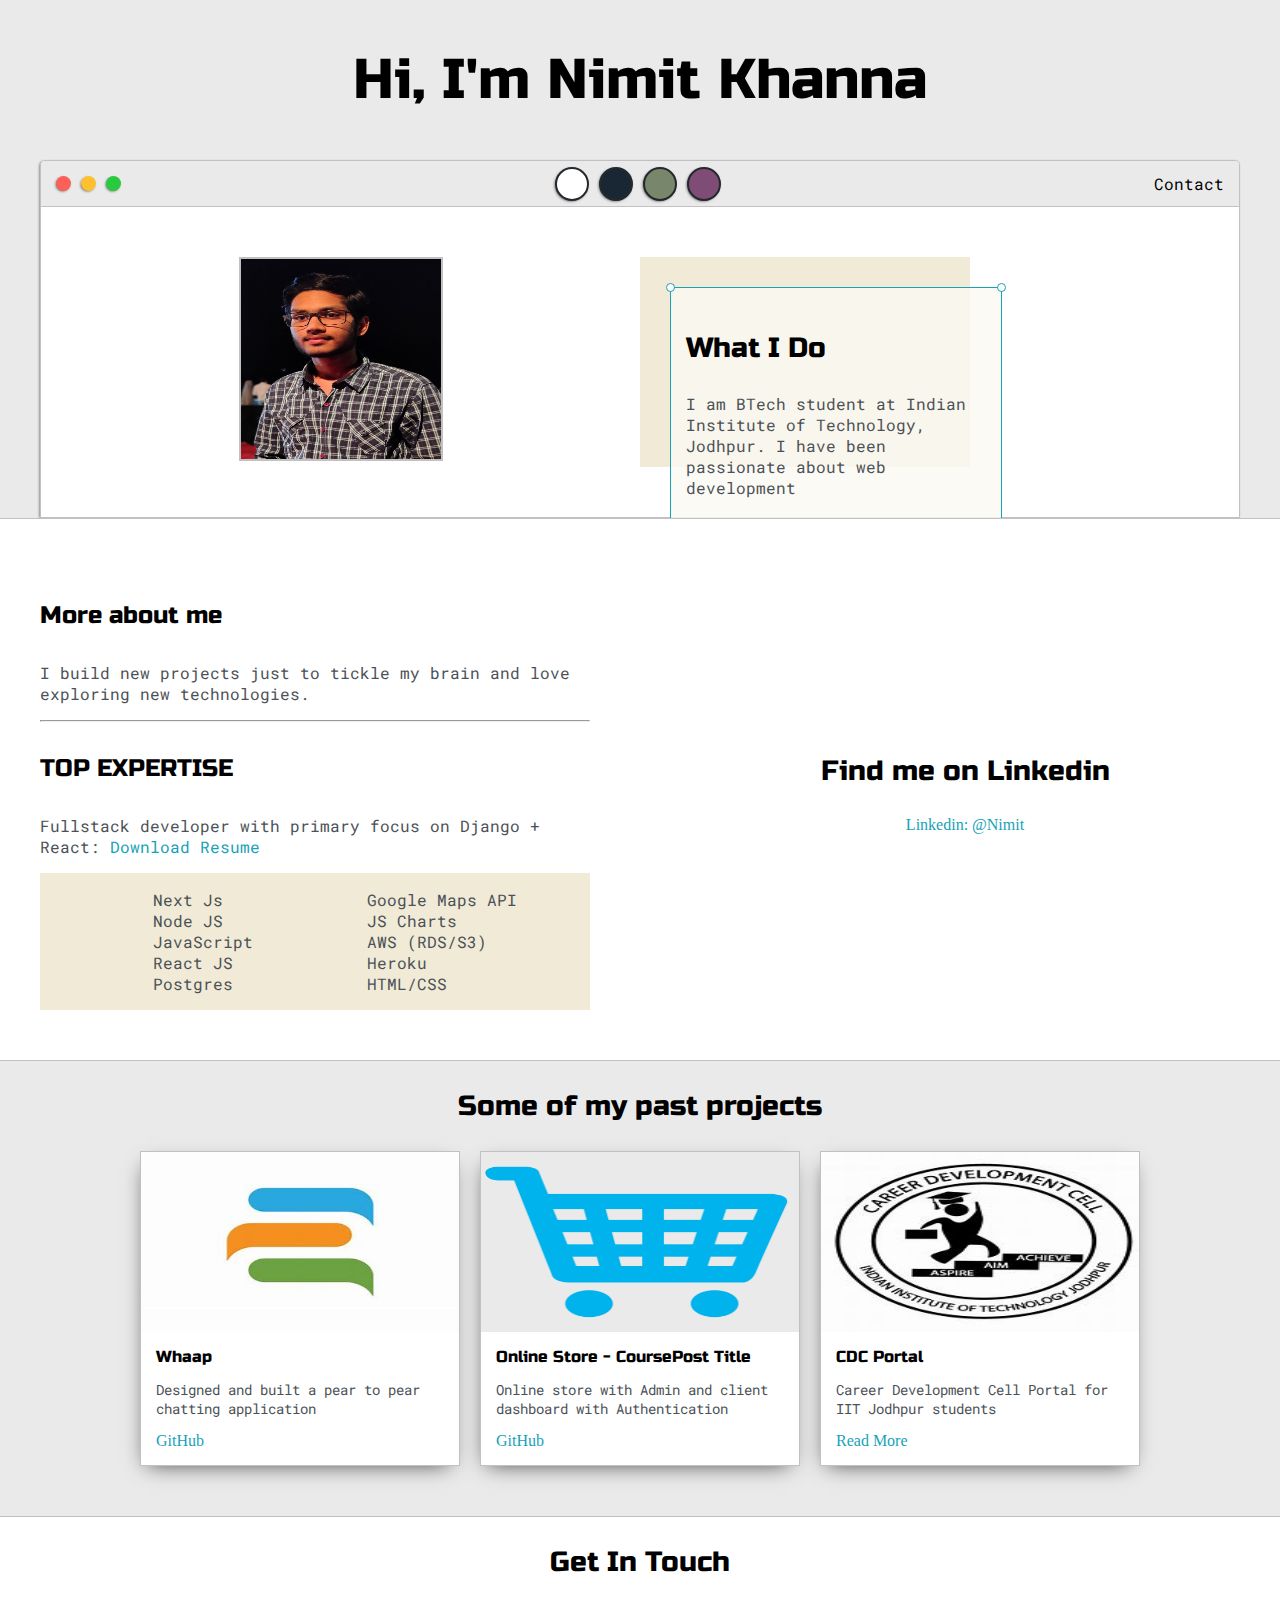
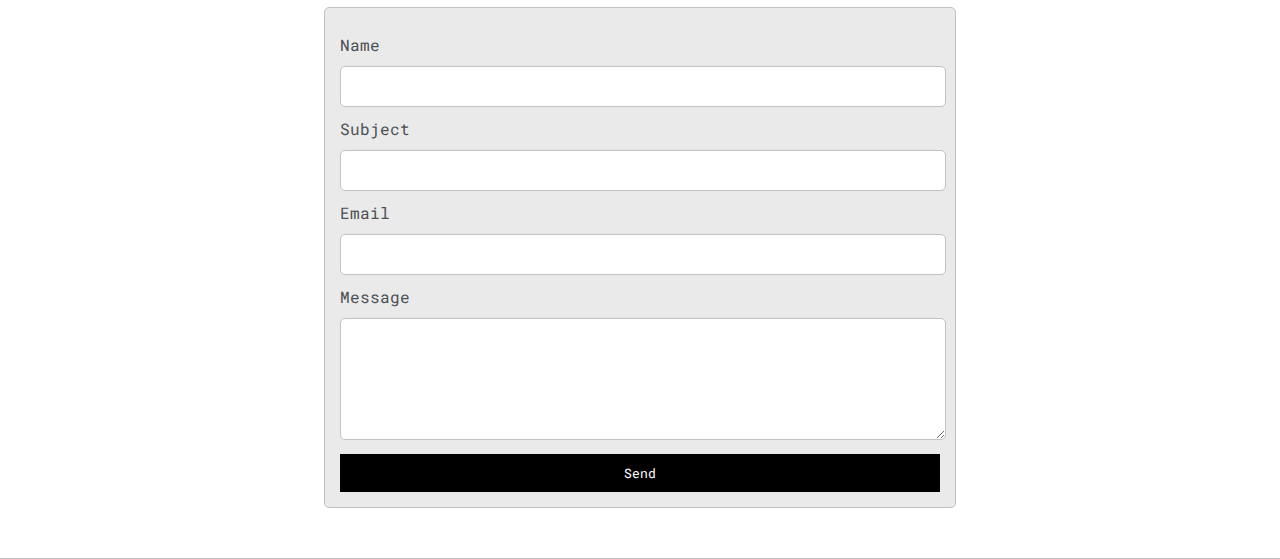
==== index.html @ f7d04d71 "portfolio created" ====
<!DOCTYPE html>
<html>
<head>
	<title>Nimit's Portfolio</title>


	<meta name="viewport" content="width=device-width, initial-scale=1, maximum-scale=1, minimum-scale=1" />

	<link href="https://fonts.googleapis.com/css2?family=Russo+One&display=swap" rel="stylesheet">

	<link href="https://fonts.googleapis.com/css2?family=Roboto+Mono:wght@500&family=Russo+One&display=swap" rel="stylesheet">

	<link rel="stylesheet" type="text/css" href="default.css">
	<link id="theme-style" rel="stylesheet" type="text/css" href="">
</head>
<body>

	<section class="s1">
		<div class="main-container">
			<div class="greeting-wrapper">
				<h1>Hi, I'm Nimit Khanna</h1>
			</div>


			<div class="intro-wrapper">
				<div class="nav-wrapper">

					<!-- Link around dots-wrapper added after tutorial video -->
					<a href="index.html">
						<div class="dots-wrapper">
							<div id="dot-1" class="browser-dot"></div>
							<div id="dot-2" class="browser-dot"></div>
							<div id="dot-3" class="browser-dot"></div>
						</div>
					</a>
                    <div id="theme-options-wrapper">
						<div data-mode="light" id="light-mode" class="theme-dot"></div>
						<div data-mode="blue" id="blue-mode" class="theme-dot"></div>
						<div data-mode="green" id="green-mode" class="theme-dot"></div>
						<div data-mode="purple" id="purple-mode" class="theme-dot"></div>
					</div>
					

					<ul id="navigation">
						<li><a href="index.html#contact">Contact</a></li>

					</ul>
				</div>

				<div class="left-column">
					<img id="profile_pic" src="images/Nimit1.jpg">
				</div>

				<div class="right-column">

					<div id="preview-shadow">
						<div id="preview">
							<div id="corner-tl" class="corner"></div>
							<div id="corner-tr" class="corner"></div>
							<h3>What I Do</h3>
							<p>I am BTech student at Indian Institute of Technology, Jodhpur. I have been passionate about web development</p>
							<div id="corner-br" class="corner"></div>
							<div id="corner-bl" class="corner"></div>
						</div>
					</div>
				</div>
			</div>
		</div>
	</section>

	<section class="s2">
		<div class="main-container">

			<div class="about-wrapper">
				<div class="about-me">
					<h4>More about me</h4>

					<p>I build new projects just to tickle my brain and love exploring new technologies.</p>

					


					<hr>

					<h4>TOP EXPERTISE</h4>

					<p>Fullstack developer with primary focus on Django + React: <a target="_blank" href="Nimit Khanna_resume.pdf">Download Resume</a></p>

					<div id="skills">
						<ul>
							<li>Next Js</li>
							<li>Node JS</li>
							<li>JavaScript</li>
							<li>React JS</li>
							<li>Postgres</li>
						</ul>

						<ul>
							<li>Google Maps API</li>
							<li>JS Charts</li>
							<li>AWS (RDS/S3)</li>
							<li>Heroku</li>
							<li>HTML/CSS</li>
						</ul>

					</div>

				</div>

				
				<div class="social-links">
					<h3>Find me on Linkedin</h3>

					<a target="_blank" href="https://www.linkedin.com/in/nimit-khanna-7a66331a0/">Linkedin: @Nimit</a>
					<br>
				</div>
			</div>

		</div>
	</section>

	<section class="s1">
		<div class="main-container">
			<h3 style="text-align: center;">Some of my past projects</h3>

			<div class="post-wrapper">

				<div>
					<div class="post">
						<img class="thumbnail" src="images/chat.jpg">
						<div class="post-preview">
							<h6 class="post-title">Whaap</h6>
							<p class="post-intro">Designed and built a pear to pear chatting application</p>
							<a target="_blank" href="https://github.com/Nimit3-droid/whaap">GitHub</a>
						</div>
					</div>
				</div>

				<div>
					<div class="post">
						<img class="thumbnail" src="images/cartLogo.png">
						<div class="post-preview">
							<h6 class="post-title">Online Store - CoursePost Title</h6>
							<p class="post-intro">Online store with Admin and client dashboard with Authentication </p>
							<a  target="_blank" href="https://github.com/Nimit3-droid/WallMart">GitHub</a>
						</div>
					</div>
				</div>

				<div>
					<div class="post">
						<img class="thumbnail" src="images/CDC Logo.jpg">
						<div class="post-preview">
							<h6 class="post-title">CDC Portal</h6>
							<p class="post-intro">Career Development Cell Portal for IIT Jodhpur students</p>
							<a target="_blank" href="https://github.com/Nimit3-droid/cdc-portal">Read More</a>
						</div>
					</div>
				</div>

			</div>
		</div>
	</section>

	<section class="s2">
		<div class="main-container">
			<a href=""></a>
			<h3 style="text-align: center;">Get In Touch</h3>

			<form id="contact-form">
				<a name="contact"></a>

				<label>Name</label>
				<input class="input-field" type="text" name="name">

				<label>Subject</label>
				<input class="input-field" type="text" name="subject">

				<label>Email</label>
				<input class="input-field" type="text" name="email">

				<label>Message</label>
				<textarea class="input-field" name="message"></textarea>

				<input id="submit-btn" type="submit" value="Send">
			</form>
		</div>
	</section> 

	<script type="text/javascript" src="script.js"></script>
</body>
</html>
---- default.css ----
:root{
	--mainColor:#eaeaea;
	--secondaryColor:#fff;

	--borderColor:#c1c1c1;

	--mainText:black;
	--secondaryText:#4b5156;

	--themeDotBorder:#24292e;

	--previewBg:rgb(251, 249, 243, 0.8);
	--previewShadow:#f0ead6;


	--buttonColor:black;


}


html, body{
	padding: 0;
	margin: 0;
	scroll-behavior: smooth;
}

body *{
	transition: 0.3s;
}


h1, h2, h3, h4, h5, h6, strong{
	color: var(--mainText);
	font-family: 'Russo One', sans-serif;
	font-weight: 500;
}

p, li, span, label, input, textarea{
	color: var(--secondaryText);
	font-family: 'Roboto Mono', monospace;
}

a{
	text-decoration: none;
	color:#17a2b8;
}

ul{
	list-style: none;
}

h1 { font-size: 56px;}
h2 { font-size: 36px;}
h3 { font-size: 28px;}
h4 { font-size: 24px;}
h5 { font-size: 20px;}
h6 { font-size: 16px;}


.s1{
	background-color: var(--mainColor);
	border-bottom:1px solid var(--borderColor);
	overflow:auto;
}

.s2{
	background-color: var(--secondaryColor);
	border-bottom:1px solid var(--borderColor);
	overflow:auto;
}




.main-container{
	width: 1200px;
	margin: 0 auto;
}


.greeting-wrapper{
	display: grid;
	text-align: center;
	align-content: center;
	min-height: 10em;

}

.intro-wrapper{
	background-color: var(--secondaryColor);
	border:1px solid var(--borderColor);
	border-radius:5px 5px 0 0;


	-webkit-box-shadow: -1px 1px 3px -1px rgba(0,0,0,0.75);
	-moz-box-shadow: -1px 1px 3px -1px rgba(0,0,0,0.75);
	box-shadow: -1px 1px 3px -1px rgba(0,0,0,0.75);

	display: grid;
	grid-template-columns: 1fr 1fr;
	grid-template-areas: 
		'nav-wrapper nav-wrapper'
		'left-column right-column'
	;
}


.nav-wrapper{
	border-radius:5px 5px 0 0;
	grid-area:nav-wrapper;
	border-bottom: 1px solid var(--borderColor);
	display: flex;
	justify-content: space-between;
	align-items: center;
	background-color: var(--mainColor);
}

#navigation a{
	color:var(--mainText);
}


#navigation{
	margin:0;
	padding: 10px;
}

#navigation li{
	display: inline-block;
	margin-right: 5px;
	margin-left:5px;
}

.dots-wrapper{
	display: flex;
	padding: 10px;
}

#dot-1{
	background-color:  #FC6058;
}

#dot-2{
	background-color:  #FEC02F;
}

#dot-3{
	background-color:  #2ACA3E;
}

.browser-dot{
	background-color: black;
	height: 15px;
	width: 15px;
	border-radius: 50%;
	margin: 5px;

	-webkit-box-shadow: -1px 1px 3px -1px rgba(0,0,0,0.75);
	-moz-box-shadow: -1px 1px 3px -1px rgba(0,0,0,0.75);
	box-shadow: -1px 1px 3px -1px rgba(0,0,0,0.75);

}


.left-column{
	grid-area: left-column;
	padding-top:50px;
	padding-bottom: 50px;
}

#profile_pic{
	display: block;
	margin:0 auto;

	height: 200px;
	width: 200px;
	object-fit:fill;
	border:2px solid var(--borderColor);
}


#theme-options-wrapper{
	display: flex;
	justify-content: center;
}

.theme-dot{
	height: 30px;
	width: 30px;
	background-color: black;
	border-radius: 50%;

	margin: 5px;
	border:2px solid var(--themeDotBorder);

	-webkit-box-shadow: -1px 1px 3px -1px rgba(0,0,0,0.75);
	-moz-box-shadow: -1px 1px 3px -1px rgba(0,0,0,0.75);
	box-shadow: -1px 1px 3px -1px rgba(0,0,0,0.75);

	cursor: pointer;
}


.theme-dot:hover{
	border-width: 5px;
}


#light-mode{
	background-color: #fff;
}

#blue-mode{
	background-color: #192734;
}

#green-mode{
	background-color: #78866b;
}

#purple-mode{
	background-color: #7E4C74;
}

#settings-note{
	font-size: 12px;
	font-style: italic;
	text-align: center;
}

.right-column{
	grid-area: right-column;
	display: grid;
	align-content: center;

	padding-top: 50px;
	padding-bottom: 50px;
}


#preview-shadow{
	background-color: var(--previewShadow);
	max-width: 300px;
	height: 180px;
	padding-left: 30px;
	padding-top: 30px;
}

#preview{
	width: 300px;
	border:1.5px solid #17a2b8;
	background-color: var(--previewBg);
	padding:15px;
	position: relative;
}

.corner{
	width:7px;
	height: 7px;
	border-radius: 50%;
	border:1.5px solid #17a2b8;
	background-color: #fff;
	position: absolute;
}

#corner-tl{
	top:-5px;
	left: -5px
}

#corner-tr{
	top:-5px;
	right: -5px
}


#corner-br{
	bottom:-5px;
	right: -5px
}


#corner-bl{
	bottom:-5px;
	left: -5px
}

.about-wrapper{
	display: grid;
	grid-template-columns: repeat(auto-fit, minmax(320px, 1fr));
	padding-bottom: 50px;
	padding-top: 50px;
	gap:100px;
}


#skills{
	display: flex;
	justify-content: space-evenly;
	background-color: var(--previewShadow);
}

.social-links{
	display: grid;
	align-content: center;
	text-align: center;
}

#social_img{
	width: 50%;object-fit: contain
}


.post-wrapper{
	display: grid;
	grid-template-columns: repeat(auto-fit, 320px);
	gap:20px;
	justify-content: center;
	padding-bottom: 50px;
}

.post{
	border:1px solid var(--borderColor);
	-webkit-box-shadow: -2px 7px 21px -9px rgba(0,0,0,0.75);
	-moz-box-shadow: -2px 7px 21px -9px rgba(0,0,0,0.75);
	box-shadow: -2px 7px 21px -9px rgba(0,0,0,0.75);
}

.thumbnail{
	display: block;
	width: 100%;
	height:180px;
	object-fit: fill;
}

.post-preview{
	background-color: #fff;
	padding:15px;
}

.post-title{
	color:black;
	margin: 0;
}

.post-intro{
	color:#4b5156;
	font-size: 14px;
}


#contact-form{
	display: block;
	max-width: 600px;
	margin: 0 auto;
	border: 1px solid var(--borderColor);
	padding: 15px;
	border-radius: 5px;
	background-color: var(--mainColor);
	margin-bottom: 50px;

}

#contact-form label{
	line-height: 2.7em;
}

#contact-form textarea{
	min-height: 100px;
	font-size: 14px;
}


.input-field{
	width: 100%;
	padding-top: 10px;
	padding-bottom:10px; 
	background-color: var(--secondaryColor);
	border-radius: 5px;
	border:1px solid var(--borderColor);
	font-size: 14px;
}


#submit-btn{
	margin-top: 10px;
	width: 100%;
	padding-top: 10px;
	padding-bottom:10px; 
	color: #fff;
	background-color: var(--buttonColor);
	border:none;
}


@media screen and (max-width: 1200px){
	.main-container{
		width: 95%;
	}
}

@media screen and (max-width: 800px){
	.intro-wrapper{
		grid-template-columns: 1fr;
		grid-template-areas: 
			'nav-wrapper'
			'left-column'
			'right-column'
		;
	}

	.right-column{
		justify-content: center;
	}

}

@media screen and (max-width: 400px){
	#preview-shadow{
		max-width: 280px;
		height: 180px;
		padding-left: 10px;
		padding-top: 10px;
	}

	#preview{
		width: 280px;

	}

}
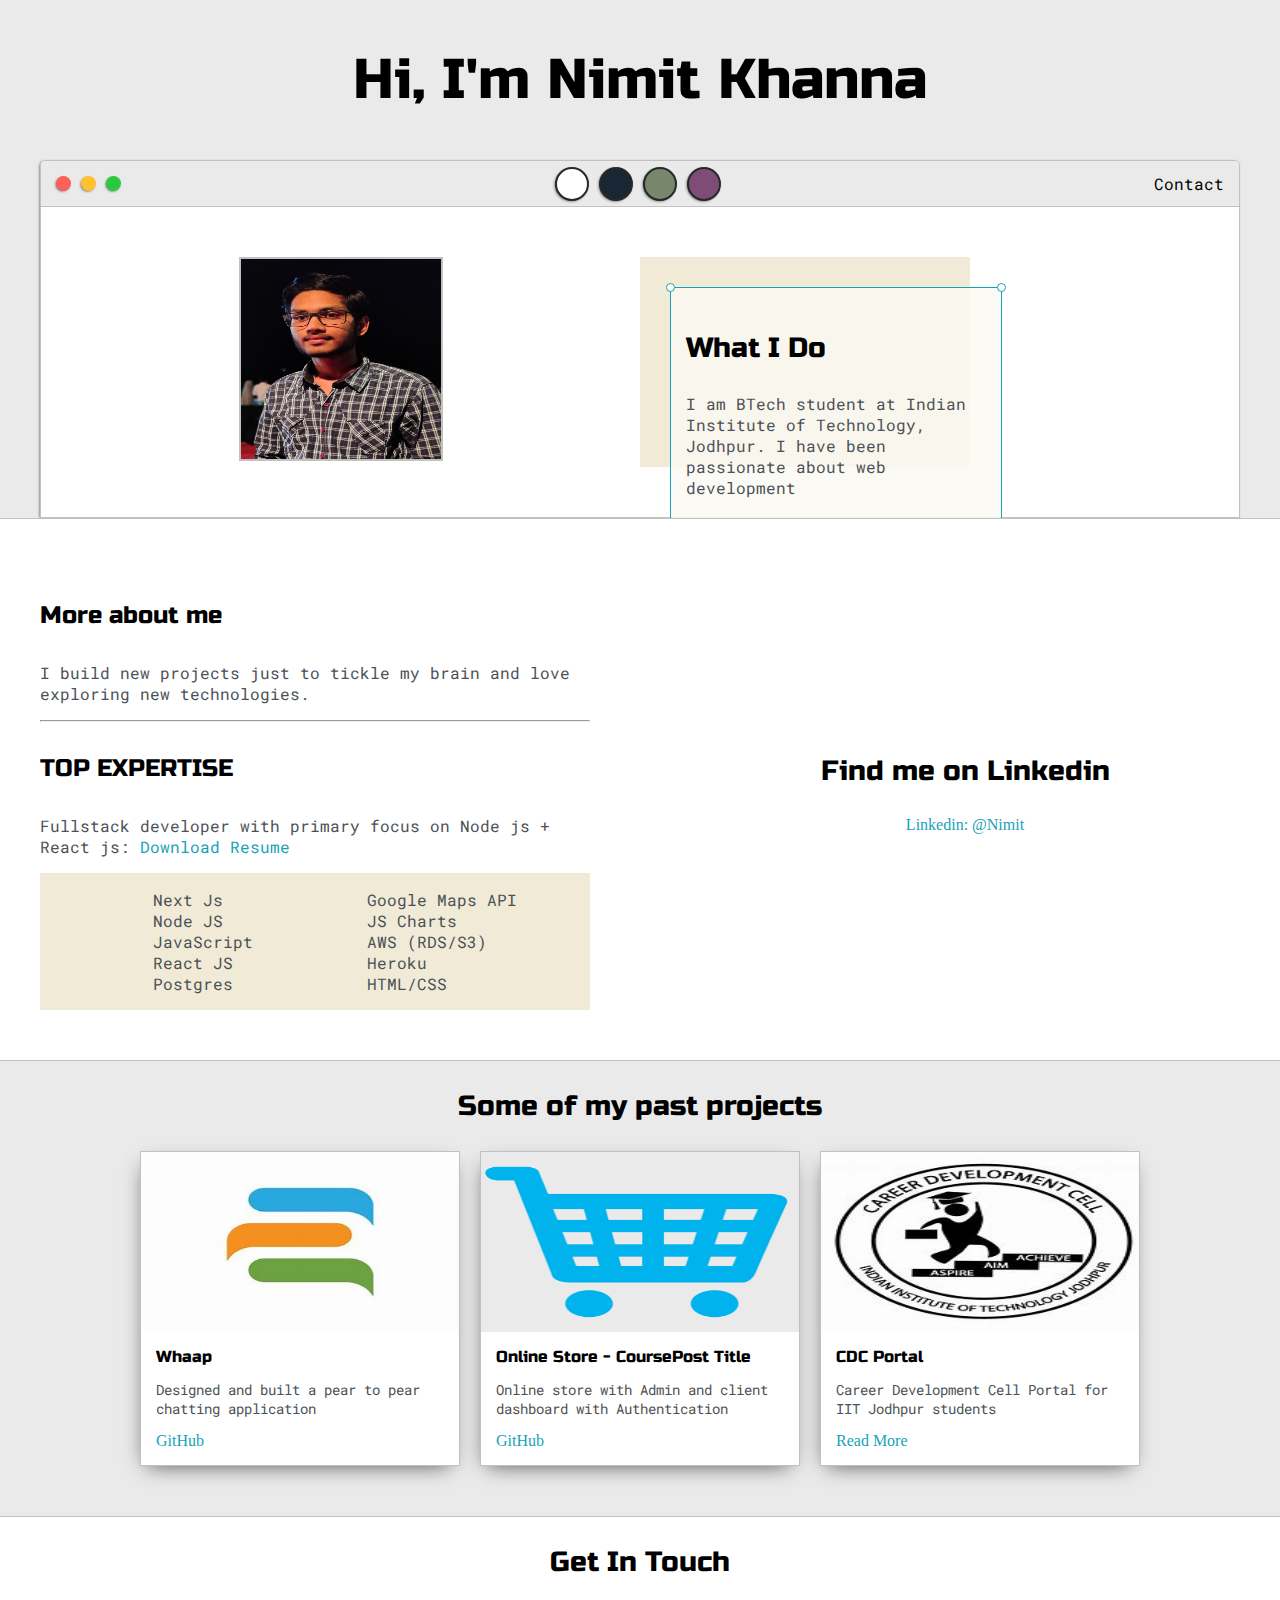
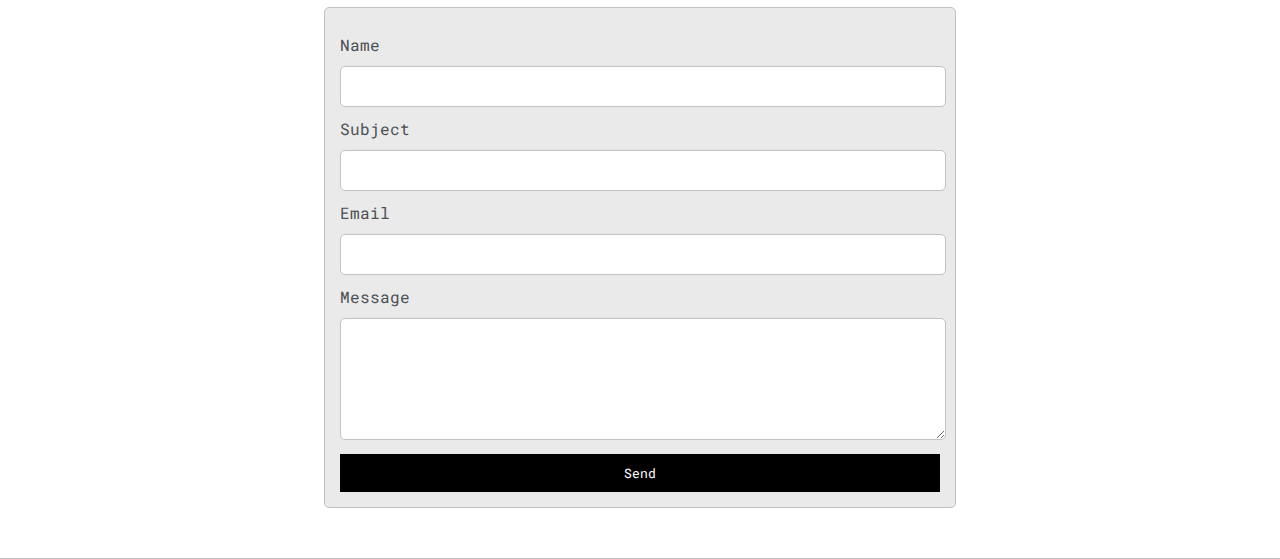
==== commit 9289f9d3: "profile updated" ====
--- a/index.html
+++ b/index.html
@@ -84,7 +84,7 @@
 
 					<h4>TOP EXPERTISE</h4>
 
-					<p>Fullstack developer with primary focus on Django + React: <a target="_blank" href="Nimit Khanna_resume.pdf">Download Resume</a></p>
+					<p>Fullstack developer with primary focus on Node js + React js: <a target="_blank" href="Nimit Khanna_resume.pdf">Download Resume</a></p>
 
 					<div id="skills">
 						<ul>
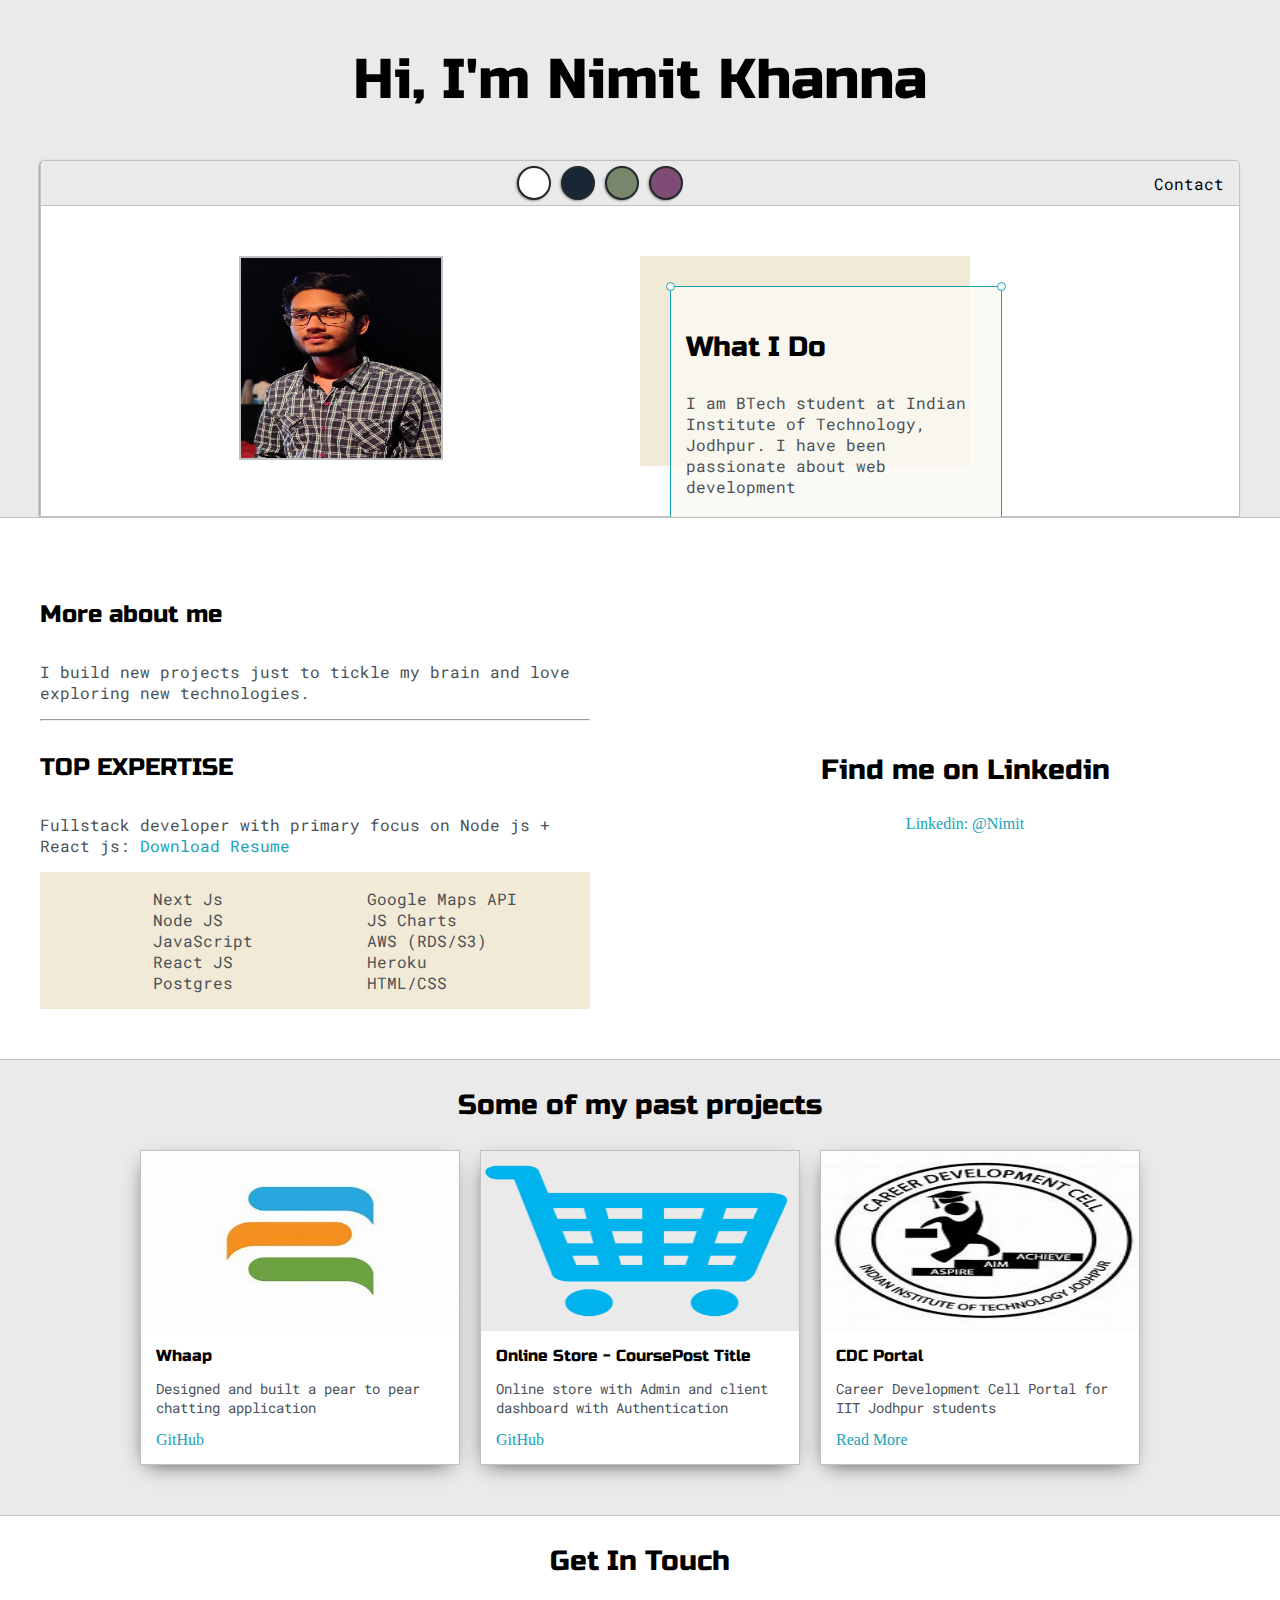
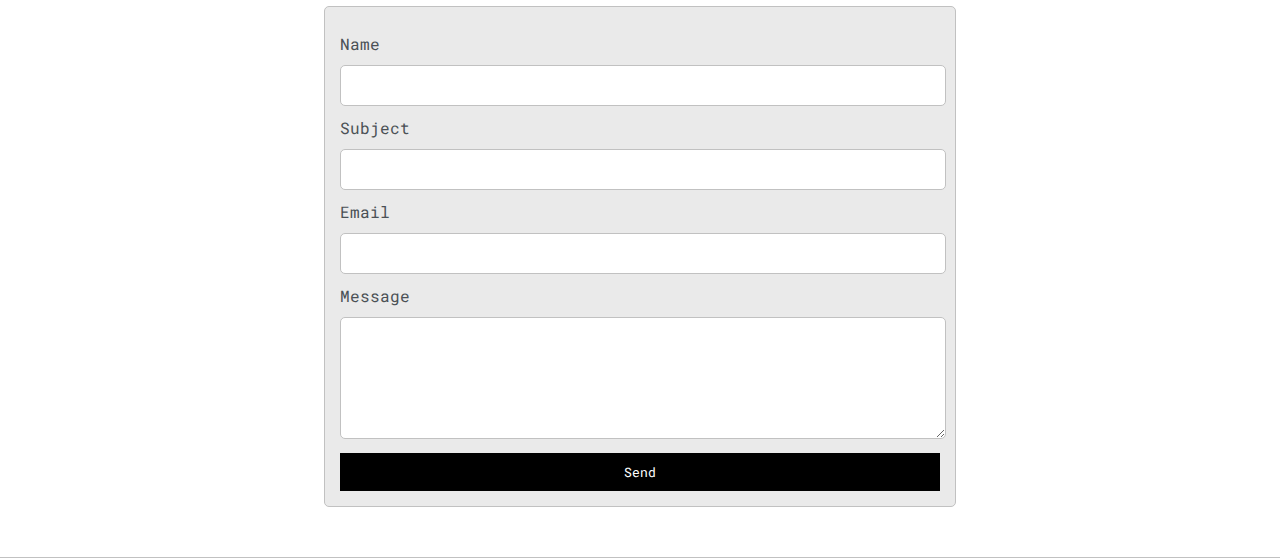
==== commit f9a26c95: "profile updated" ====
--- a/index.html
+++ b/index.html
@@ -28,9 +28,6 @@
 					<!-- Link around dots-wrapper added after tutorial video -->
 					<a href="index.html">
 						<div class="dots-wrapper">
-							<div id="dot-1" class="browser-dot"></div>
-							<div id="dot-2" class="browser-dot"></div>
-							<div id="dot-3" class="browser-dot"></div>
 						</div>
 					</a>
                     <div id="theme-options-wrapper">
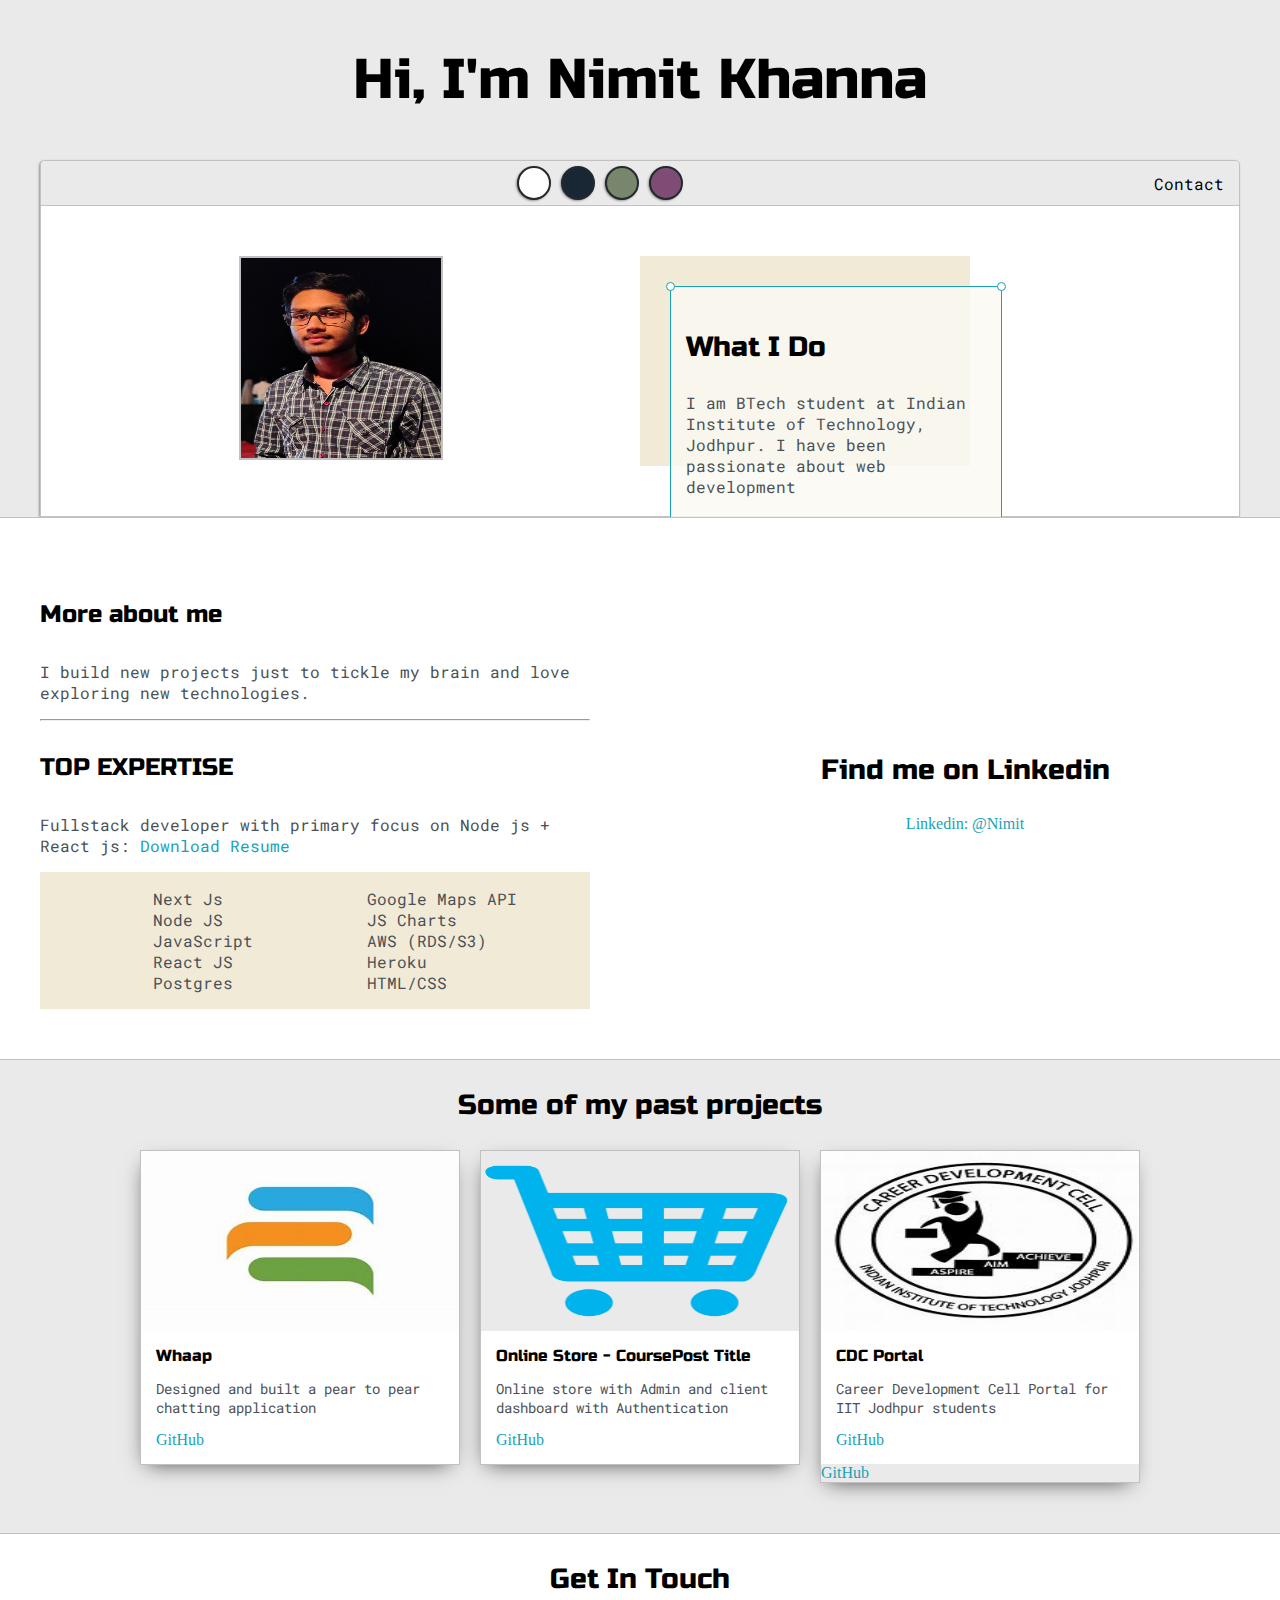
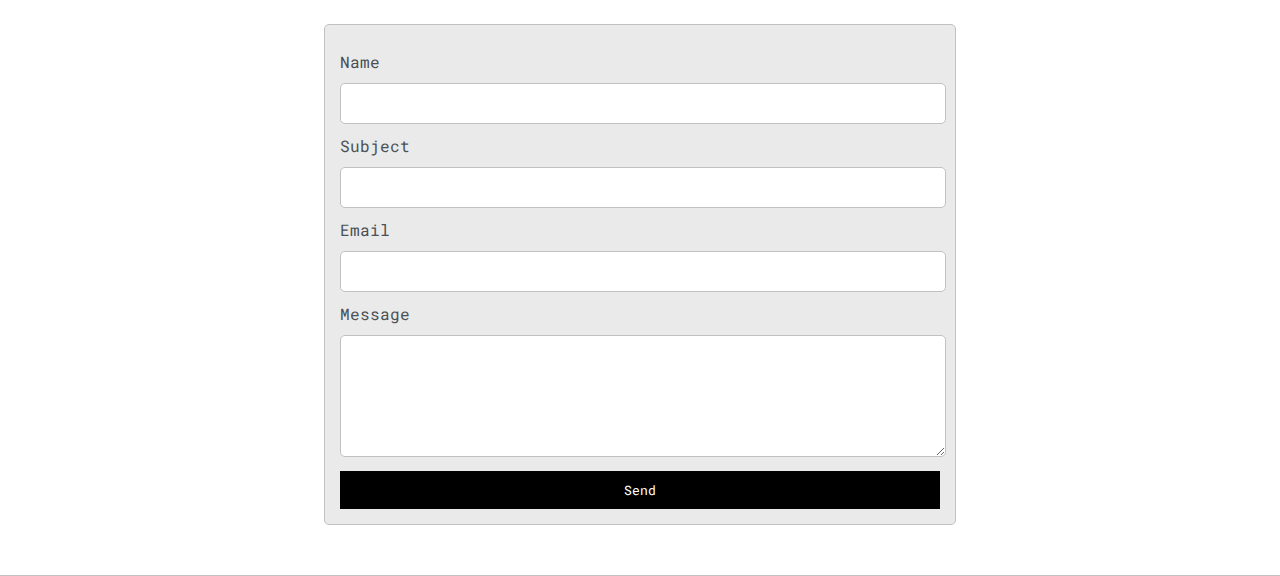
==== commit c5277ec1: "profile updated" ====
--- a/index.html
+++ b/index.html
@@ -150,8 +150,9 @@
 						<div class="post-preview">
 							<h6 class="post-title">CDC Portal</h6>
 							<p class="post-intro">Career Development Cell Portal for IIT Jodhpur students</p>
-							<a target="_blank" href="https://github.com/Nimit3-droid/cdc-portal">Read More</a>
+							<a target="_blank" href="https://github.com/Nimit3-droid/cdc-portal">GitHub</a>
 						</div>
+						<a target="_blank" href="https://spc.iitj.ac.in/">GitHub</a>
 					</div>
 				</div>
 
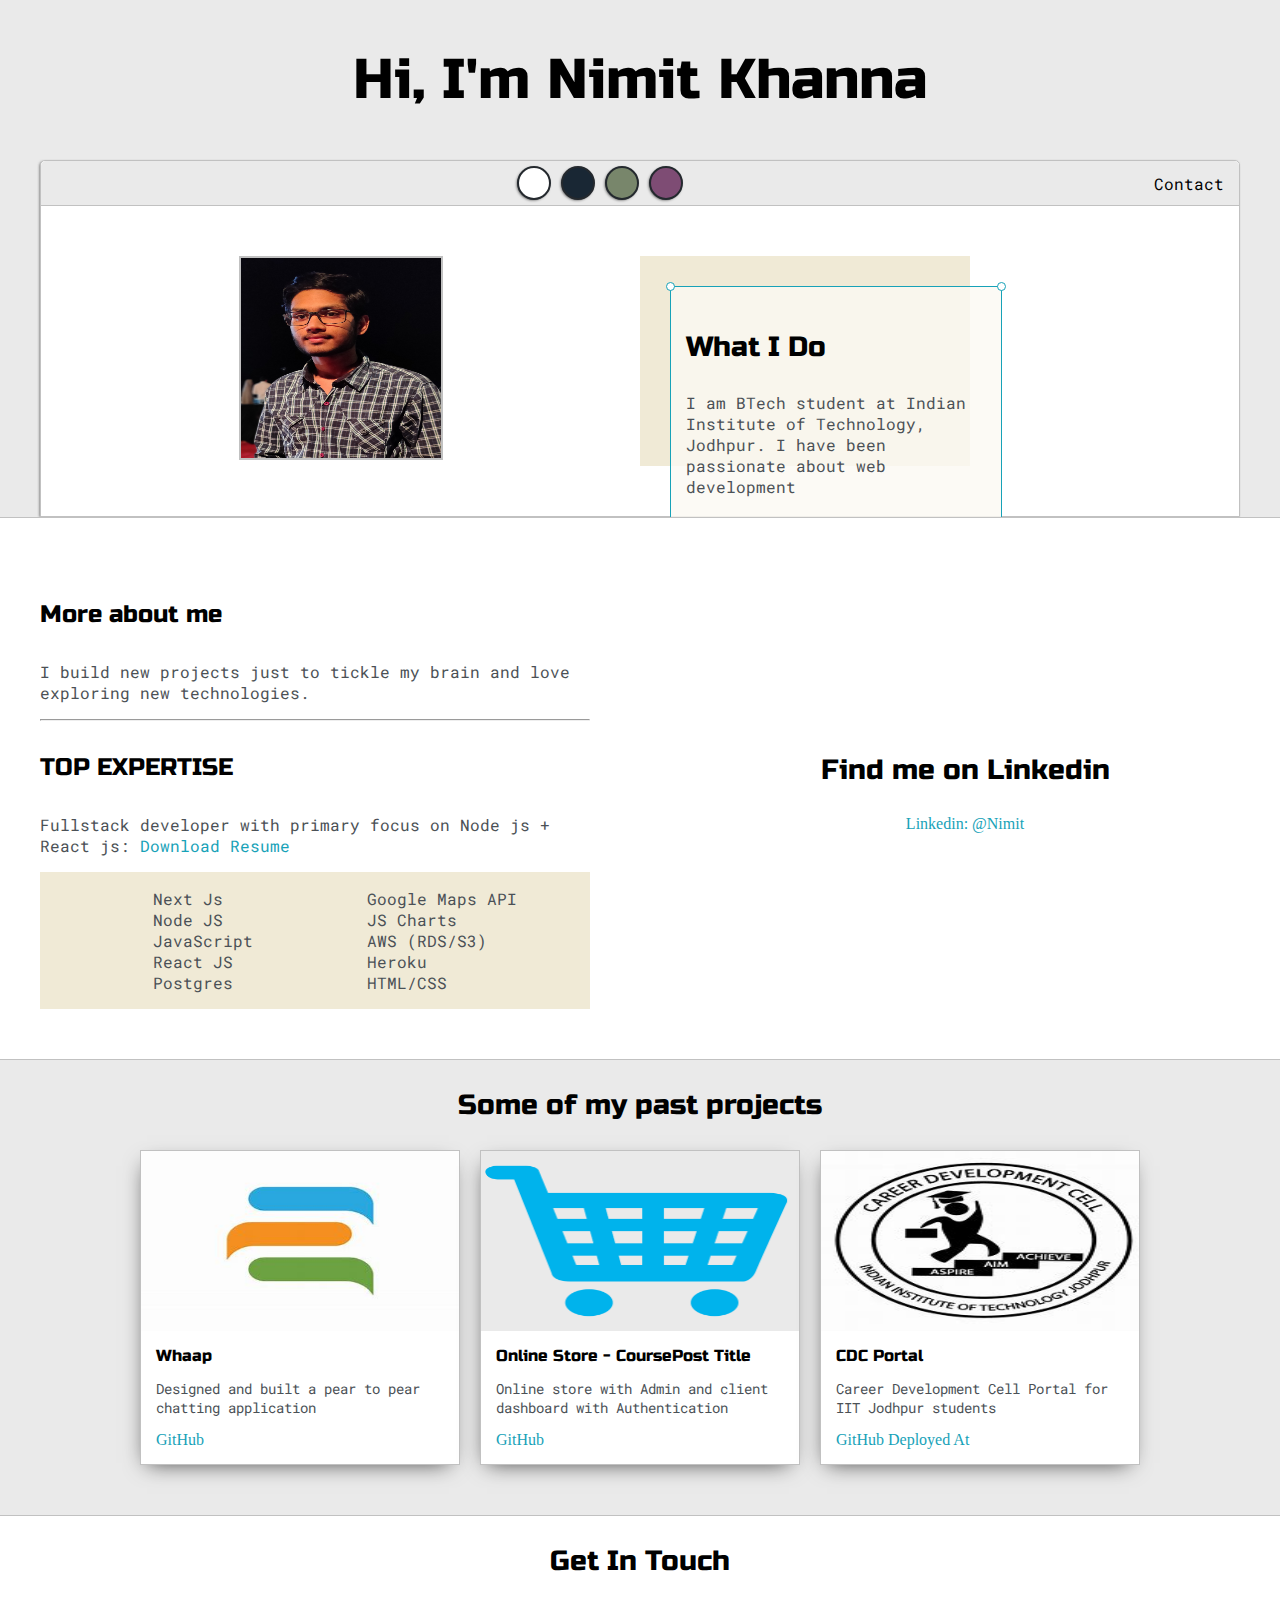
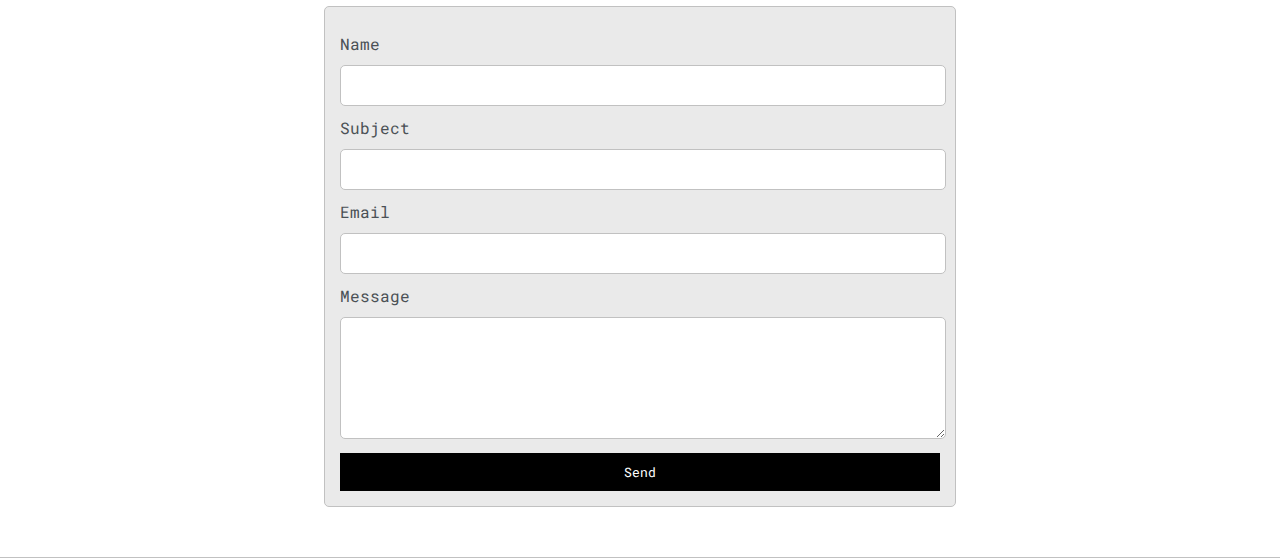
==== commit 8550deb2: "profile updated" ====
--- a/index.html
+++ b/index.html
@@ -151,8 +151,8 @@
 							<h6 class="post-title">CDC Portal</h6>
 							<p class="post-intro">Career Development Cell Portal for IIT Jodhpur students</p>
 							<a target="_blank" href="https://github.com/Nimit3-droid/cdc-portal">GitHub</a>
+							<a target="_blank" href="https://spc.iitj.ac.in/">Deployed At</a>
 						</div>
-						<a target="_blank" href="https://spc.iitj.ac.in/">GitHub</a>
 					</div>
 				</div>
 
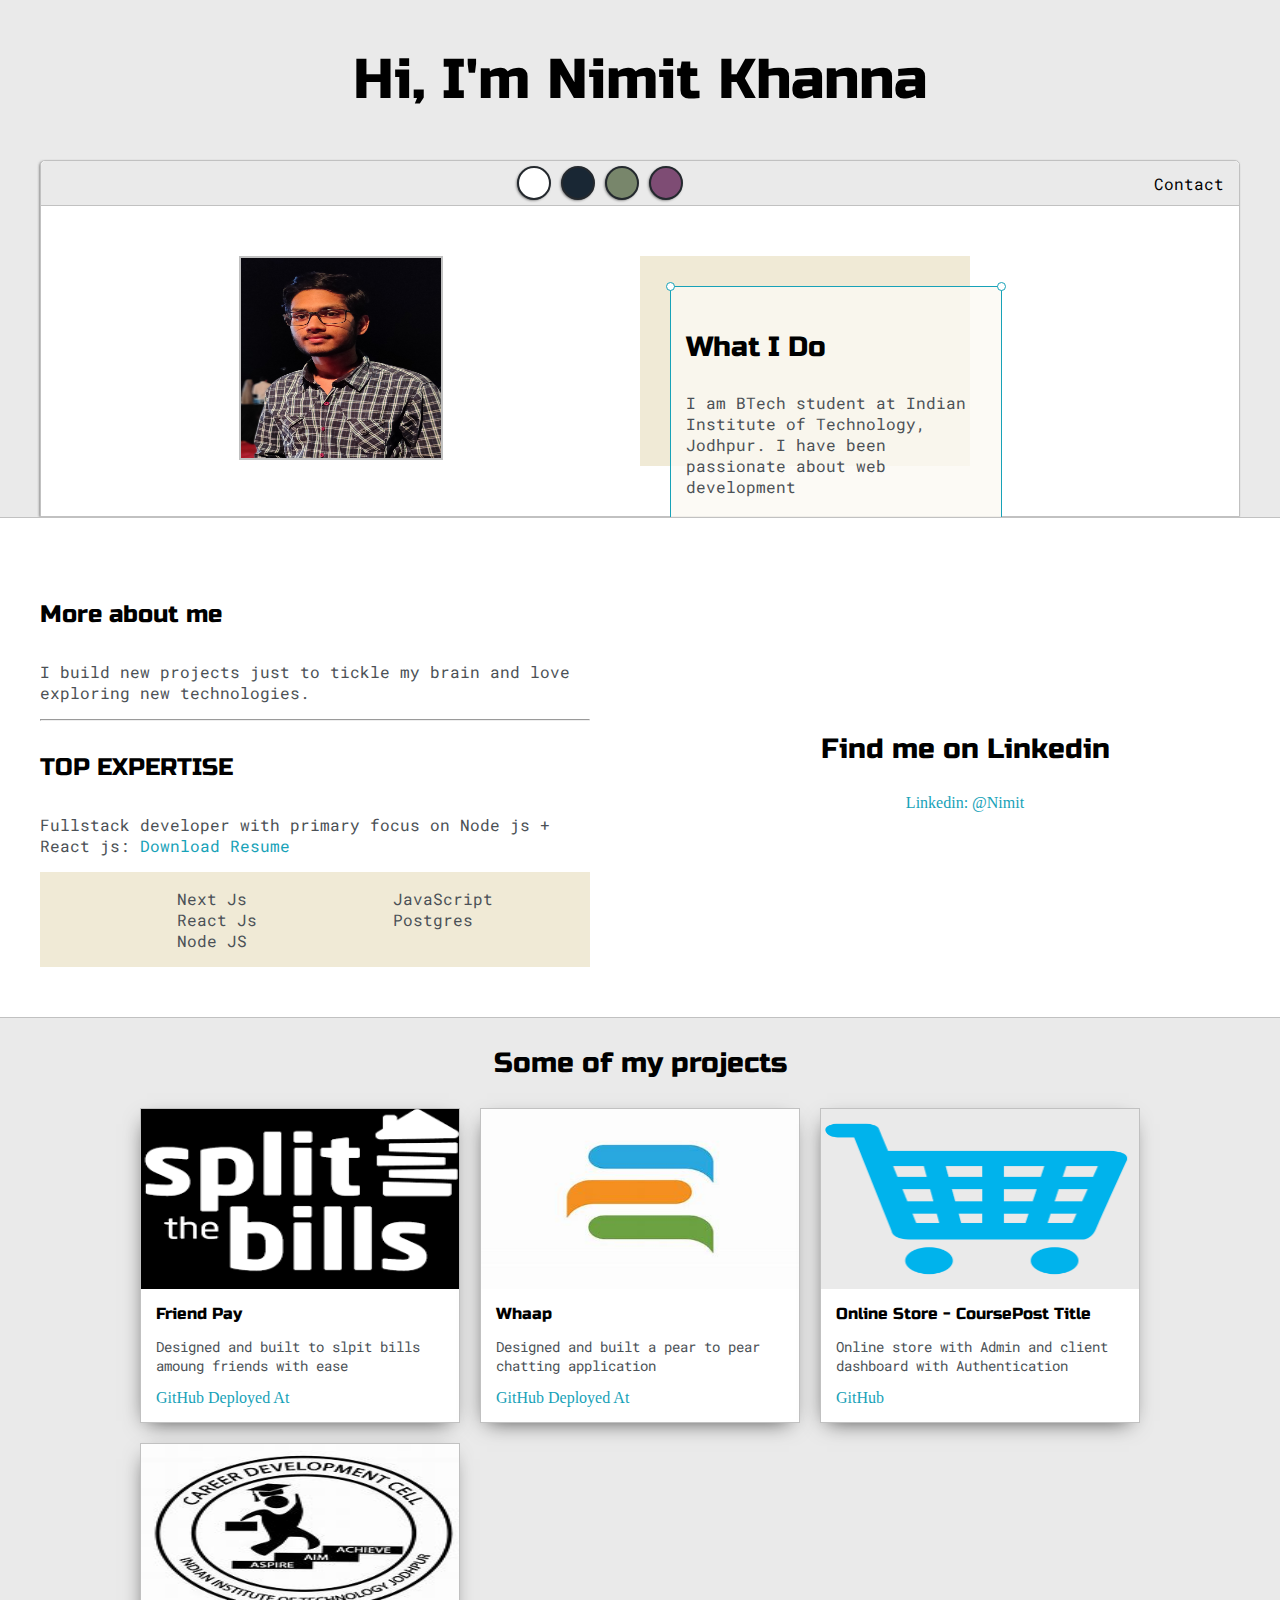
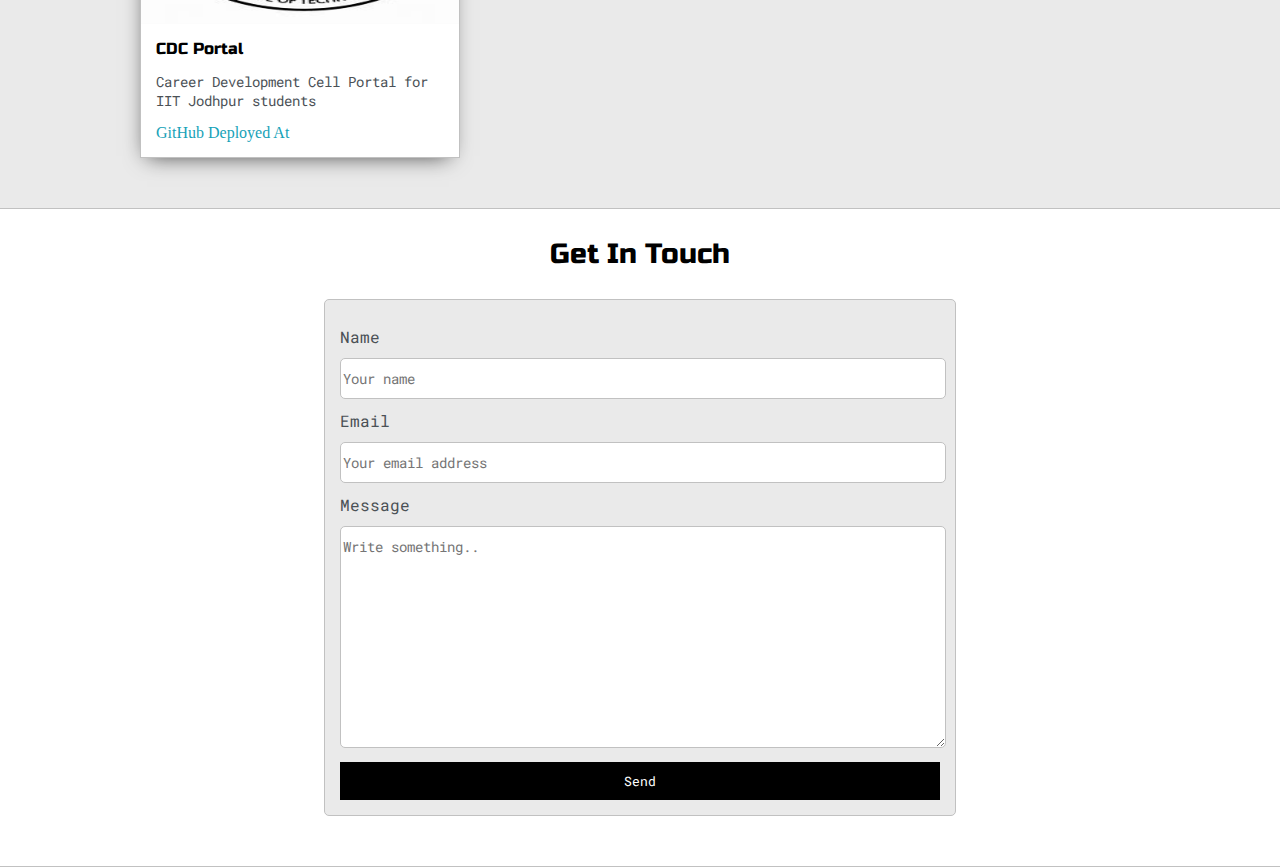
==== commit afe74f0e: "mail functionality added" ====
--- a/index.html
+++ b/index.html
@@ -81,23 +81,17 @@
 
 					<h4>TOP EXPERTISE</h4>
 
-					<p>Fullstack developer with primary focus on Node js + React js: <a target="_blank" href="Nimit Khanna_resume.pdf">Download Resume</a></p>
+					<p>Fullstack developer with primary focus on Node js + React js: <a target="_blank" href="Nimit_Khanna_B19EE057_IIT_Jodhpur_Resume.pdf">Download Resume</a></p>
 
 					<div id="skills">
 						<ul>
 							<li>Next Js</li>
+							<li>React Js</li>
 							<li>Node JS</li>
+						</ul>
+						<ul>
 							<li>JavaScript</li>
-							<li>React JS</li>
 							<li>Postgres</li>
-						</ul>
-
-						<ul>
-							<li>Google Maps API</li>
-							<li>JS Charts</li>
-							<li>AWS (RDS/S3)</li>
-							<li>Heroku</li>
-							<li>HTML/CSS</li>
 						</ul>
 
 					</div>
@@ -118,10 +112,24 @@
 
 	<section class="s1">
 		<div class="main-container">
-			<h3 style="text-align: center;">Some of my past projects</h3>
+			<h3 style="text-align: center;">Some of my projects</h3>
 
 			<div class="post-wrapper">
 
+				<div>
+					<div class="post">
+						<img class="thumbnail" src="images/splitBillIcon.png">
+						<div class="post-preview">
+							<h6 class="post-title">Friend Pay</h6>
+							<p class="post-intro">Designed and built to slpit bills amoung friends with ease</p>
+							<div style="justify-content: center;">
+
+								<a target="_blank" href="https://github.com/Nimit3-droid/Friend-Pay">GitHub</a>
+								<a target="_blank" href="https://nimit3-droid.github.io/Friend-Pay/">Deployed At</a>
+							</div>
+						</div>
+					</div>
+				</div>
 				<div>
 					<div class="post">
 						<img class="thumbnail" src="images/chat.jpg">
@@ -129,6 +137,7 @@
 							<h6 class="post-title">Whaap</h6>
 							<p class="post-intro">Designed and built a pear to pear chatting application</p>
 							<a target="_blank" href="https://github.com/Nimit3-droid/whaap">GitHub</a>
+							<a target="_blank" href="https://whaap-46us1rvhf-nimit3-droid.vercel.app/">Deployed At</a>
 						</div>
 					</div>
 				</div>
@@ -165,25 +174,26 @@
 			<a href=""></a>
 			<h3 style="text-align: center;">Get In Touch</h3>
 
-			<form id="contact-form">
+			<form id="contact-form" action="mail.php" method="post">
 				<a name="contact"></a>
 
-				<label>Name</label>
-				<input class="input-field" type="text" name="name">
-
-				<label>Subject</label>
-				<input class="input-field" type="text" name="subject">
-
-				<label>Email</label>
-				<input class="input-field" type="text" name="email">
-
-				<label>Message</label>
-				<textarea class="input-field" name="message"></textarea>
+				<label for="name">Name</label>
+				<input class="input-field" type="text"  name="name" placeholder="Your name">
+
+				<!-- <label>Subject</label>
+				<input class="input-field" type="text" name="subject"> -->
+
+				<label for="lname">Email</label>
+				<input class="input-field" type="email"  name="email" placeholder="Your email address">
+
+				<label for="message">Message</label>
+				<textarea  class="input-field" name="message" placeholder="Write something.." style="height:200px"></textarea>
 
 				<input id="submit-btn" type="submit" value="Send">
 			</form>
 		</div>
 	</section> 
+
 
 	<script type="text/javascript" src="script.js"></script>
 </body>
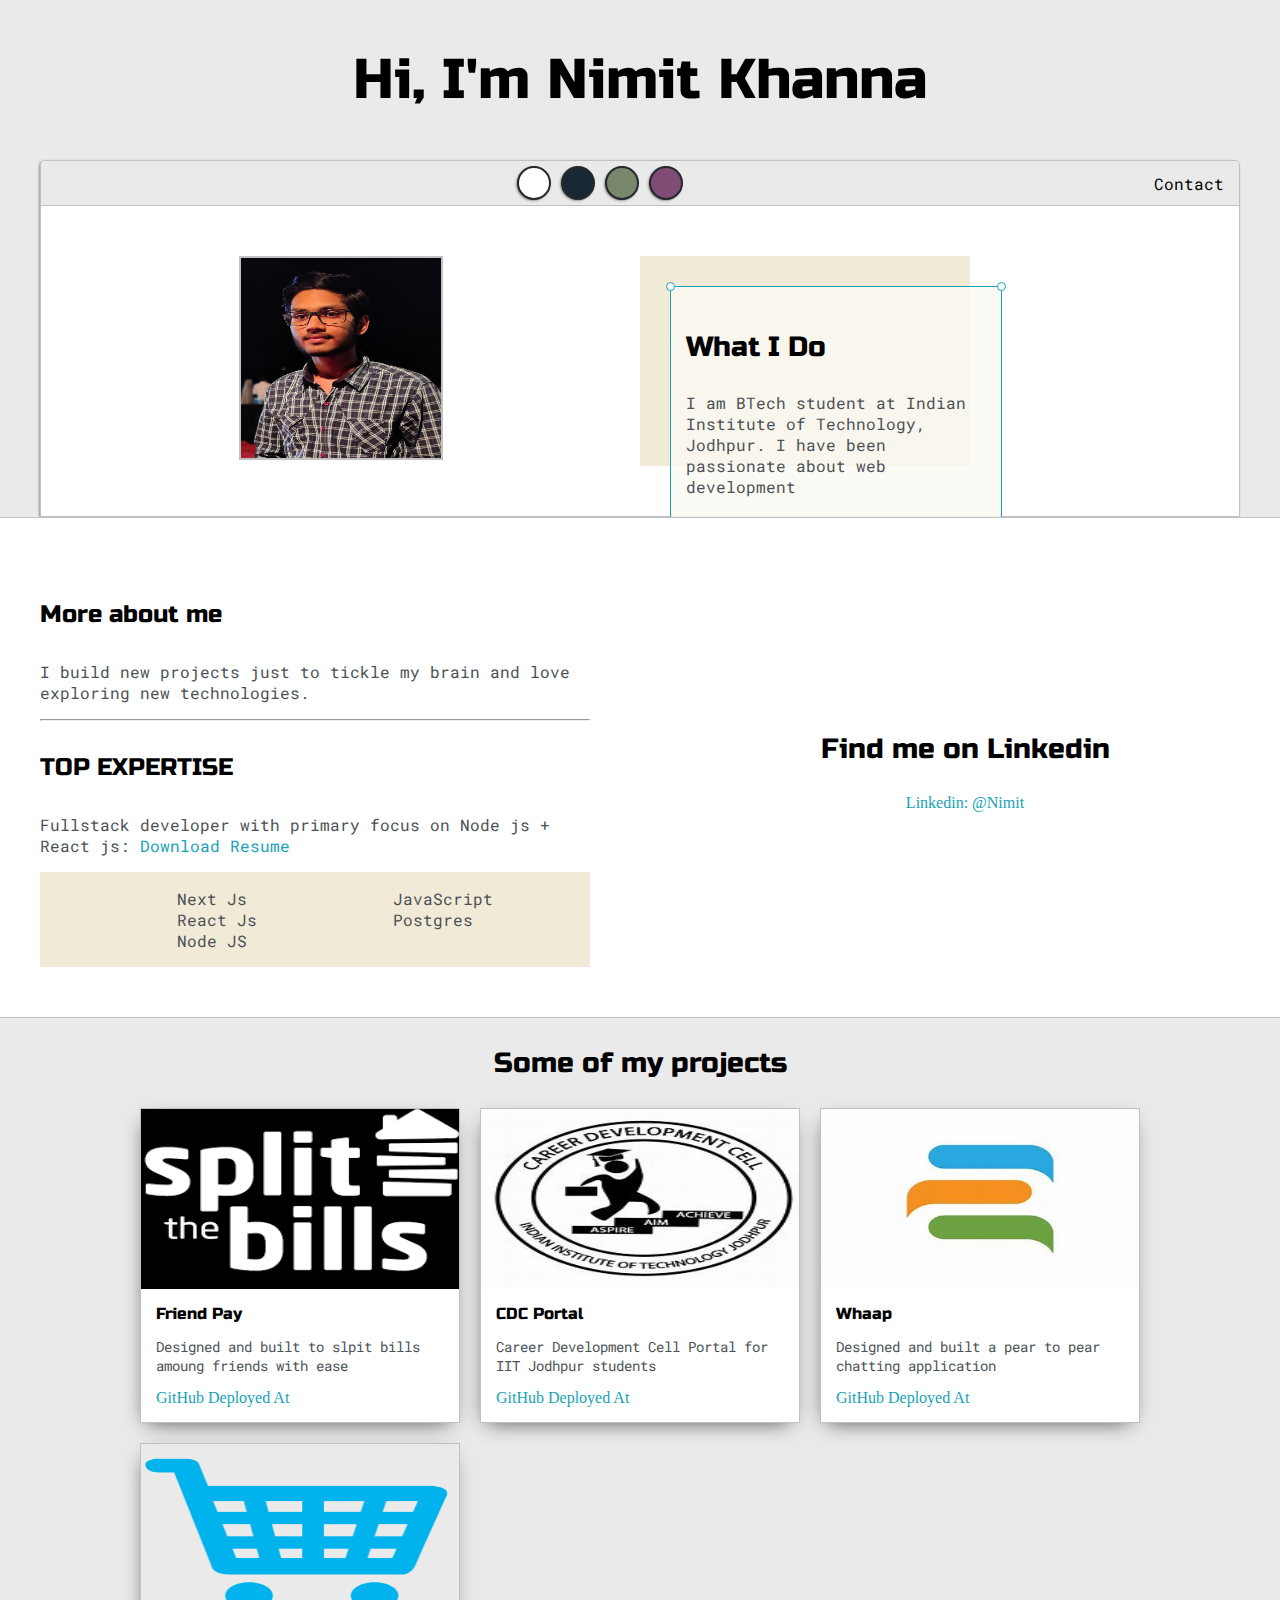
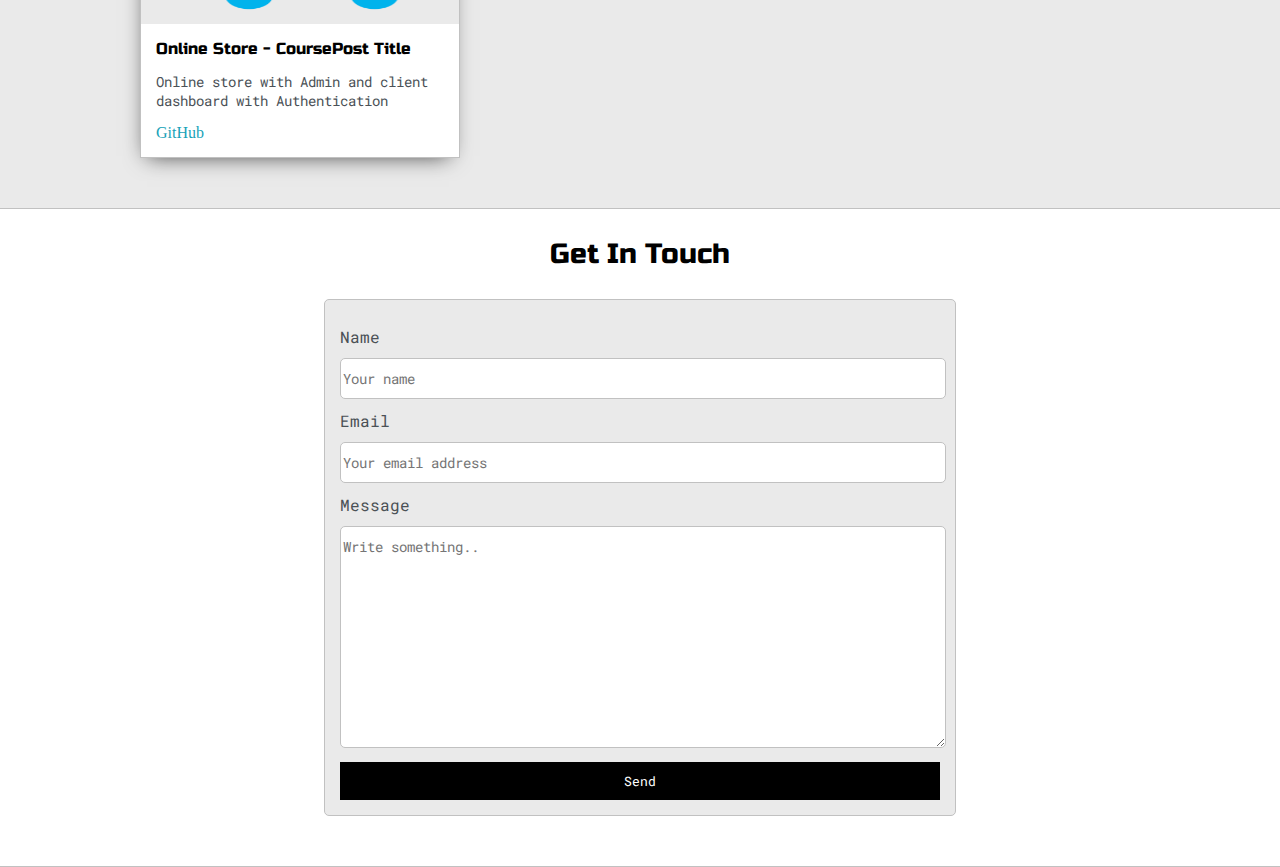
==== commit 2c8bf5ae: "mail functionality updated" ====
--- a/index.html
+++ b/index.html
@@ -25,7 +25,6 @@
 			<div class="intro-wrapper">
 				<div class="nav-wrapper">
 
-					<!-- Link around dots-wrapper added after tutorial video -->
 					<a href="index.html">
 						<div class="dots-wrapper">
 						</div>
@@ -132,6 +131,17 @@
 				</div>
 				<div>
 					<div class="post">
+						<img class="thumbnail" src="images/CDC Logo.jpg">
+						<div class="post-preview">
+							<h6 class="post-title">CDC Portal</h6>
+							<p class="post-intro">Career Development Cell Portal for IIT Jodhpur students</p>
+							<a target="_blank" href="https://github.com/Nimit3-droid/cdc-portal">GitHub</a>
+							<a target="_blank" href="https://spc.iitj.ac.in/">Deployed At</a>
+						</div>
+					</div>
+				</div>
+				<div>
+					<div class="post">
 						<img class="thumbnail" src="images/chat.jpg">
 						<div class="post-preview">
 							<h6 class="post-title">Whaap</h6>
@@ -151,20 +161,7 @@
 							<a  target="_blank" href="https://github.com/Nimit3-droid/WallMart">GitHub</a>
 						</div>
 					</div>
-				</div>
-
-				<div>
-					<div class="post">
-						<img class="thumbnail" src="images/CDC Logo.jpg">
-						<div class="post-preview">
-							<h6 class="post-title">CDC Portal</h6>
-							<p class="post-intro">Career Development Cell Portal for IIT Jodhpur students</p>
-							<a target="_blank" href="https://github.com/Nimit3-droid/cdc-portal">GitHub</a>
-							<a target="_blank" href="https://spc.iitj.ac.in/">Deployed At</a>
-						</div>
-					</div>
-				</div>
-
+				</div>				
 			</div>
 		</div>
 	</section>
@@ -174,16 +171,13 @@
 			<a href=""></a>
 			<h3 style="text-align: center;">Get In Touch</h3>
 
-			<form id="contact-form" action="mail.php" method="post">
+			<form id="contact-form" target="_blank" action="https://script.google.com/a/iitj.ac.in/macros/s/AKfycbwMGvygiIA3ug_5DMInoJ6bSfha1UJq2sv2g3rD/exec" method="post">
 				<a name="contact"></a>
 
 				<label for="name">Name</label>
 				<input class="input-field" type="text"  name="name" placeholder="Your name">
 
-				<!-- <label>Subject</label>
-				<input class="input-field" type="text" name="subject"> -->
-
-				<label for="lname">Email</label>
+				<label for="email">Email</label>
 				<input class="input-field" type="email"  name="email" placeholder="Your email address">
 
 				<label for="message">Message</label>
